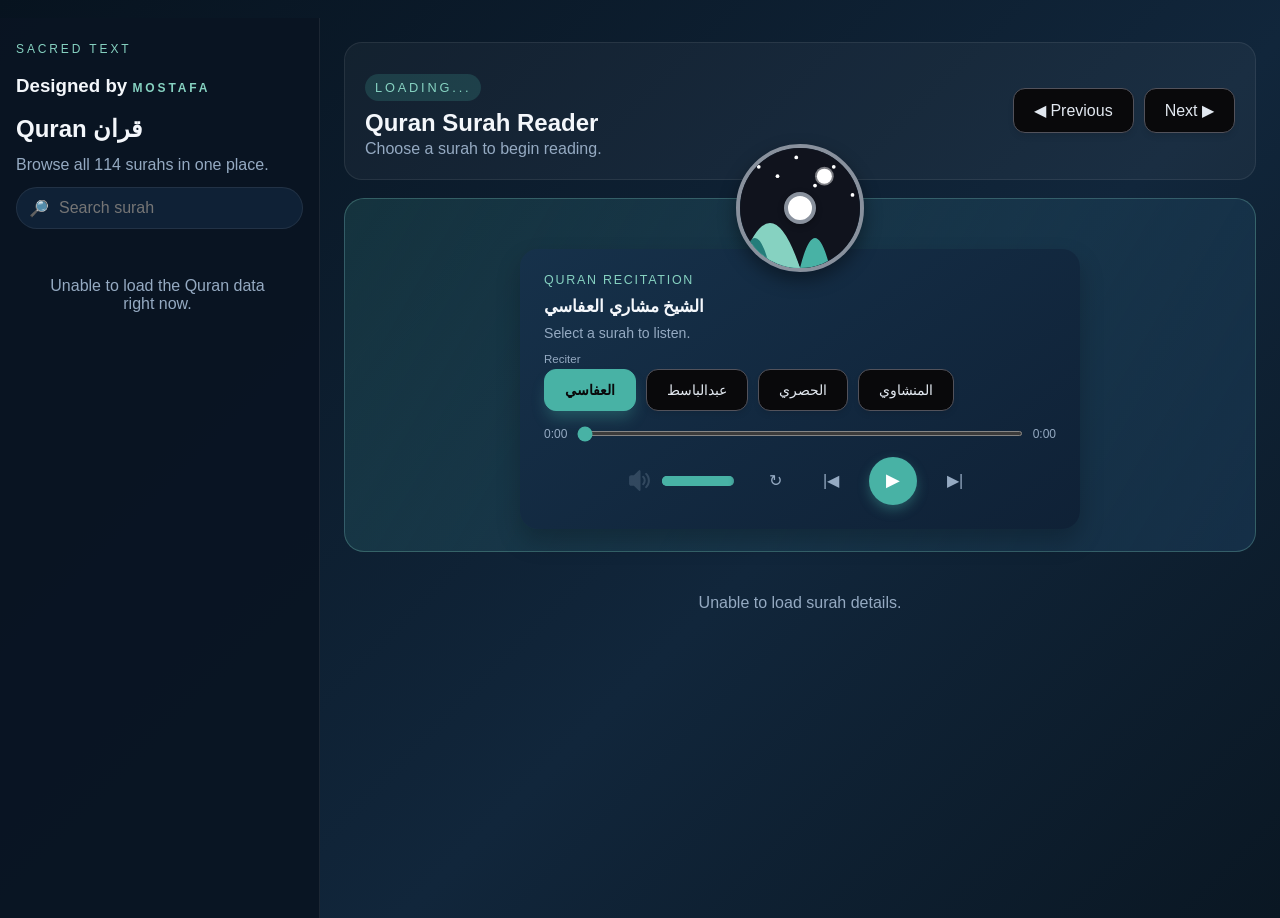
==== index.html @ 8043b58d "Update index.html" ====
<!DOCTYPE html>
<html lang="en">
  <head>
    <meta charset="UTF-8" />
    <meta name="viewport" content="width=device-width, initial-scale=1.0" />
   <title>القرآن الكريم - قراءة واستماع</title>
    <link rel="stylesheet" href="styles.css" />
  </head>
  <body>
    <img src="https://github.com/MOSTAFA-bot1/Quran/blob/main/Quran%20Photo.webp" alt="" srcset="">
    <div class="app-shell">
      <aside class="sidebar">
        <div class="sidebar-header">
          <div>
            <p class="eyebrow">Sacred Text</p> <h3> Designed by <a class="eyebrow" href="https://mostafa-bot1.github.io/personal/" style="text-decoration: none;" target="_blank">MOSTAFA</a></h3>  
            <h1>Quran قران</h1> 
          </div>
          <p class="subtitle">Browse all 114 surahs in one place.</p>
          <label class="search-box" for="searchInput">
            <span>🔎</span>
            <input id="searchInput" type="text" placeholder="Search surah" />
          </label>
        </div>
        <div id="surahList" class="surah-list" aria-live="polite"></div>
      </aside>

      <main class="content">
        <header class="content-header">
          <div>
            <p id="surahBadge" class="badge">Loading...</p>
            <h2 id="surahTitle">Quran Surah Reader</h2>
            <p id="surahMeta" class="meta">Choose a surah to begin reading.</p>
          </div>
          <div class="content-actions">
            <button id="prevBtn" class="ghost-btn" type="button">◀ Previous</button>
            <button id="nextBtn" class="ghost-btn" type="button">Next ▶</button>
          </div>
        </header>

        <section class="audio-panel" aria-label="Surah recitation">
          <div class="record-stage" aria-hidden="true">
            <div class="record">
              <svg viewBox="0 0 128 128" role="presentation">
                <rect width="128" height="128" fill="#10131d"></rect>
                <circle cx="20" cy="20" r="2" fill="#fff"></circle>
                <circle cx="40" cy="30" r="2" fill="#fff"></circle>
                <circle cx="60" cy="10" r="2" fill="#fff"></circle>
                <circle cx="80" cy="40" r="2" fill="#fff"></circle>
                <circle cx="100" cy="20" r="2" fill="#fff"></circle>
                <circle cx="120" cy="50" r="2" fill="#fff"></circle>
                <circle cx="90" cy="30" r="10" fill="#fff" fill-opacity=".45"></circle>
                <circle cx="90" cy="30" r="8" fill="#fff"></circle>
                <path d="M0 128 Q32 64 64 128 T128 128" fill="#247d7a"></path>
                <path d="M0 128 Q32 48 64 128 T128 128" fill="#48b2a5"></path>
                <path d="M0 128 Q32 32 64 128 T128 128" fill="#86d2c1"></path>
                <path d="M0 128 Q16 64 32 128 T64 128" fill="#247d7a"></path>
                <path d="M64 128 Q80 64 96 128 T128 128" fill="#48b2a5"></path>
              </svg>
            </div>
            <span class="record-pin"></span>
          </div>
          <div class="player-card">
            <div class="player-info">
              <div class="info-content">
                <p class="audio-label">Quran Recitation</p>
                <h3 id="audioTitle">الشيخ مشاري العفاسي</h3>
                <p id="audioStatus" class="audio-status">Select a surah to listen.</p>
              </div>
              <div class="reciter-picker">
                <span>Reciter</span>
                <div class="reciter-buttons" role="group" aria-label="Choose reciter">
                  <button class="reciter-btn active" type="button" data-reciter="ar.alafasy" title="الشيخ مشاري العفاسي">العفاسي</button>
                  <button class="reciter-btn" type="button" data-reciter="ar.abdulsamad" title="الشيخ عبد الباسط عبد الصمد">عبدالباسط</button>
                  <button class="reciter-btn" type="button" data-reciter="ar.husary" title="الشيخ الحصري">الحصري</button>
                  <button class="reciter-btn" type="button" data-reciter="ar.minshawi" title="الشيخ المنشاوي">المنشاوي</button>
                </div>
              </div>
            </div>
            <div class="timeline">
              <span id="currentTime">0:00</span>
              <input id="progressBar" type="range" min="0" max="100" value="0" aria-label="Audio progress" />
              <span id="duration">0:00</span>
            </div>
            <div class="player-controls">
              <label class="slider" for="volumeLevel">
                <input id="volumeLevel" type="range" class="level" min="0" max="1" step="0.01" value="1" aria-label="Volume" />
                <svg class="volume" xmlns="http://www.w3.org/2000/svg" viewBox="0 0 24 24" aria-hidden="true">
                  <path d="M18.36 19.36a1 1 0 0 1-.705-1.71C19.167 16.148 20 14.142 20 12s-.833-4.148-2.345-5.65a1 1 0 1 1 1.41-1.419C20.958 6.812 22 9.322 22 12s-1.042 5.188-2.935 7.069a.997.997 0 0 1-.705.291z" fill="currentColor"></path>
                  <path d="M15.53 16.53a.999.999 0 0 1-.703-1.711C15.572 14.082 16 13.054 16 12s-.428-2.082-1.173-2.819a1 1 0 1 1 1.406-1.422A6 6 0 0 1 18 12a6 6 0 0 1-1.767 4.241.996.996 0 0 1-.703.289zM12 22a1 1 0 0 1-.707-.293L6.586 17H4c-1.103 0-2-.897-2-2V9c0-1.103.897-2 2-2h2.586l4.707-4.707A.998.998 0 0 1 13 3v18a1 1 0 0 1-1 1z" fill="currentColor"></path>
                </svg>
              </label>
              <button id="repeatBtn" class="player-icon" type="button" aria-label="Repeat off" title="Repeat off">↻</button>
              <button id="audioPrevBtn" class="player-icon" type="button" aria-label="Previous surah" title="Previous surah">|◀</button>
              <button id="playBtn" class="play-button" type="button" aria-label="Play" title="Play">▶</button>
              <button id="audioNextBtn" class="player-icon" type="button" aria-label="Next surah" title="Next surah">▶|</button>
            </div>
          </div>
          <audio id="audioPlayer" preload="metadata"></audio>
        </section>

        <div id="loader" class="loader">Loading surah details...</div>
        <section id="surahContent" class="surah-content" hidden></section>
      </main>
    </div>

    <script src="script.js"></script>
  </body>
</html>
---- styles.css ----
:root {
  color-scheme: dark;
  --bg: #07131f;
  --panel: #0f2136;
  --panel-2: #16314a;
  --text: #f4f7fb;
  --muted: #95aac2;
  --accent: #48b2a5;
  --accent-2: #86d2c1;
  --border: rgba(255, 255, 255, 0.08);
}

* {
  box-sizing: border-box;
}

body {
  margin: 0;
  font-family: "Segoe UI", Tahoma, Geneva, Verdana, sans-serif;
  background: linear-gradient(135deg, var(--bg), #11263b 60%, #0a1723);
  color: var(--text);
  min-height: 100vh;
}

button,
input {
  font: inherit;
}

.app-shell {
  display: grid;
  grid-template-columns: 320px 1fr;
  min-height: 100vh;
}

.sidebar {
  background: rgba(9, 20, 34, 0.92);
  border-right: 1px solid var(--border);
  padding: 24px 16px;
  display: flex;
  flex-direction: column;
  gap: 16px;
}

.sidebar-header {
  display: flex;
  flex-direction: column;
  gap: 10px;
}

.eyebrow {
  text-transform: uppercase;
  letter-spacing: 0.24em;
  font-size: 0.75rem;
  color: var(--accent-2);
  margin: 0 0 4px;
}
.eyebrow a {
  color: var(--accent-2);
  text-decoration: none;
  text-decoration-color: var(--accent-2);
  width: 100px;
}
h1,
h2 {
  margin: 0;
}

.subtitle,
.meta {
  color: var(--muted);
  margin: 0;
  line-height: 1.5;
}

.search-box {
  display: flex;
  align-items: center;
  gap: 8px;
  background: var(--panel);
  padding: 10px 12px;
  border-radius: 999px;
  border: 1px solid var(--border);
}

.search-box input {
  background: transparent;
  border: none;
  outline: none;
  color: var(--text);
  width: 100%;
}

.surah-list {
  overflow-y: auto;
  display: flex;
  flex-direction: column;
  gap: 8px;
  padding-right: 4px;
}

.surah-item {
  display: flex;
  justify-content: space-between;
  align-items: center;
  padding: 12px 14px;
  border-radius: 12px;
  border: 1px solid transparent;
  background: transparent;
  color: var(--text);
  text-align: left;
  cursor: pointer;
  transition: 180ms ease;
}

.surah-item:hover,
.surah-item.active {
  background: var(--panel-2);
  border-color: var(--accent);
}

.surah-item strong {
  font-size: 0.95rem;
}

.surah-item span {
  color: var(--muted);
  font-size: 0.85rem;
}

.content {
  padding: 24px;
  display: flex;
  flex-direction: column;
  gap: 18px;
}

.content-header {
  display: flex;
  justify-content: space-between;
  align-items: center;
  gap: 16px;
  background: rgba(255, 255, 255, 0.04);
  border: 1px solid var(--border);
  border-radius: 18px;
  padding: 18px 20px;
}

.audio-panel {
  position: relative;
  display: flex;
  justify-content: center;
  min-height: 190px;
  padding: 50px 24px 22px;
  background: linear-gradient(120deg, rgba(72, 178, 165, 0.16), rgba(22, 49, 74, 0.9));
  border: 1px solid rgba(134, 210, 193, 0.28);
  border-radius: 20px;
}

.record-stage {
  position: absolute;
  z-index: 2;
  top: -55px;
  left: 50%;
  width: 128px;
  height: 128px;
  transform: translateX(-50%);
  transition: transform 220ms ease, top 220ms ease;
}

.record {
  width: 128px;
  height: 128px;
  overflow: hidden;
  border: 4px solid #89919d;
  border-radius: 50%;
  box-shadow: 0 8px 18px rgba(0, 0, 0, 0.4);
}

.record svg {
  display: block;
  width: 100%;
  height: 100%;
  animation: record-spin 3s linear infinite;
  animation-play-state: paused;
}

.record-pin {
  position: absolute;
  z-index: 3;
  top: 50%;
  left: 50%;
  width: 32px;
  height: 32px;
  background: #fff;
  border: 4px solid #89919d;
  border-radius: 50%;
  transform: translate(-50%, -50%);
  box-shadow: 0 2px 6px rgba(0, 0, 0, 0.3);
}

.audio-panel:has(.play-button.is-playing) .record-stage {
  transform: translateX(-50%) scale(1.04);
}

.audio-panel:has(.play-button.is-playing) .record svg {
  animation-play-state: running;
}

@keyframes record-spin {
  to { transform: rotate(360deg); }
}

.player-card {
  width: min(100%, 560px);
  padding: 24px;
  background: linear-gradient(145deg, var(--panel-2), var(--panel));
  color: var(--text);
  border-radius: 18px;
  box-shadow: 0 12px 24px rgba(0, 0, 0, 0.22);
  display: flex;
  flex-direction: column;
  gap: 16px;
  transition: width 220ms ease;
}

.player-info {
  display: flex;
  flex-direction: column;
  gap: 12px;
}

.info-content {
  display: flex;
  flex-direction: column;
  gap: 4px;
}

.audio-panel h3,
.audio-label,
.audio-status {
  margin: 0;
}

.audio-label {
  color: var(--accent-2);
  font-size: 0.78rem;
  letter-spacing: 0.14em;
  text-transform: uppercase;
}

.audio-panel h3 {
  margin-top: 5px;
  font-size: 1.05rem;
}

.audio-status {
  color: var(--muted);
  font-size: 0.88rem;
  margin-top: 4px;
}

.reciter-picker {
  display: flex;
  flex-direction: column;
  flex-shrink: 0;
  gap: 4px;
  color: var(--muted);
  font-size: 0.72rem;
}

.reciter-buttons {
  display: flex;
  gap: 10px;
  flex-wrap: wrap;
}

.reciter-btn {
  display: inline-flex;
  align-items: center;
  justify-content: center;
  padding: 12px 20px;
  background: rgb(9, 9, 11);
  border: 1.58px solid rgb(82, 82, 91);
  color: rgb(226, 232, 240);
  border-radius: 12px;
  cursor: pointer;
  font-weight: 500;
  font-size: 0.9rem;
  white-space: nowrap;
  box-shadow: 0 4px 6px -1px rgba(0, 0, 0, 0.1);
  transition: all 300ms ease;
}

.reciter-btn:hover {
  transform: translateY(-0.335rem);
  box-shadow: 0 10px 15px -3px rgba(0, 0, 0, 0.3);
}

.reciter-btn.active {
  background: rgb(72, 178, 165);
  color: rgb(9, 9, 11);
  border-color: rgb(72, 178, 165);
  font-weight: 600;
  box-shadow: 0 10px 15px -3px rgba(72, 178, 165, 0.3);
}

.timeline {
  display: flex;
  align-items: center;
  gap: 8px;
  color: var(--muted);
  font-size: 0.75rem;
}

#progressBar {
  flex: 1;
  height: 5px;
  accent-color: var(--accent);
  cursor: pointer;
}

.player-controls {
  display: flex;
  align-items: center;
  justify-content: center;
  gap: 20px;
}

.slider {
  --slider-width: 72px;
  --slider-height: 10px;
  --slider-bg: rgba(149, 170, 194, 0.24);
  --slider-border-radius: 5px;
  --level-color: var(--accent);
  --icon-color: var(--slider-bg);
  --icon-size: 25px;
  position: relative;
  display: inline-flex;
  align-items: center;
  width: 110px;
  cursor: pointer;
}

.slider .volume {
  position: absolute;
  left: 0;
  width: var(--icon-size);
  height: var(--icon-size);
  color: var(--icon-color);
  pointer-events: none;
  transition: color 0.5s;
}

.slider .level {
  width: var(--slider-width);
  height: var(--slider-height);
  margin-left: 35px;
  appearance: none;
  background: var(--slider-bg);
  border-radius: var(--slider-border-radius);
  overflow: hidden;
  cursor: inherit;
}

.slider .level::-webkit-slider-thumb {
  width: 0;
  height: 0;
  appearance: none;
  box-shadow: -100px 0 5px 100px var(--level-color), -100px 0 20px 100px var(--level-color);
}

.slider .level::-moz-range-thumb {
  width: 0;
  height: 0;
  border: none;
  box-shadow: -100px 0 5px 100px var(--level-color), -100px 0 20px 100px var(--level-color);
}

.slider .level:hover ~ .volume {
  color: var(--accent-2);
  opacity: 0.6;
}

.slider .level:focus-visible {
  outline: 2px solid var(--accent-2);
  outline-offset: 4px;
}

.player-icon,
.play-button {
  display: inline-flex;
  align-items: center;
  justify-content: center;
  border: 0;
  background: transparent;
  color: var(--muted);
  cursor: pointer;
}

.player-icon {
  width: 36px;
  height: 36px;
  font-size: 1rem;
}

.player-icon:hover,
.player-icon.active {
  color: var(--accent-2);
}

.play-button {
  width: 48px;
  height: 48px;
  color: #fff;
  background: var(--accent);
  border-radius: 50%;
  font-size: 1.1rem;
  box-shadow: 0 5px 12px rgba(72, 178, 165, 0.35);
}

.play-button.is-playing {
  background: #2d8d82;
}

.badge {
  display: inline-block;
  margin-bottom: 8px;
  padding: 6px 10px;
  border-radius: 999px;
  background: rgba(72, 178, 165, 0.2);
  color: var(--accent-2);
  font-size: 0.8rem;
  text-transform: uppercase;
  letter-spacing: 0.22em;
}

.content-actions {
  display: flex;
  gap: 10px;
}

.ghost-btn {
  display: inline-flex;
  align-items: center;
  justify-content: center;
  background: rgb(9, 9, 11);
  border: 1.58px solid rgb(82, 82, 91);
  color: rgb(226, 232, 240);
  padding: 12px 20px;
  border-radius: 12px;
  font-weight: 500;
  box-shadow: 0 4px 6px -1px rgba(0, 0, 0, 0.1);
  cursor: pointer;
  transition: all 300ms ease;
}

.ghost-btn:hover {
  transform: translateY(-0.335rem);
  box-shadow: 0 10px 15px -3px rgba(0, 0, 0, 0.3);
}

.ghost-btn:focus-visible {
  outline: 2px solid var(--accent-2);
  outline-offset: 3px;
}

.loader {
  padding: 24px;
  text-align: center;
  color: var(--muted);
}

.surah-content {
  background: rgba(255, 255, 255, 0.04);
  border: 1px solid var(--border);
  border-radius: 20px;
  padding: 24px;
  overflow: hidden;
}

.surah-intro {
  border-bottom: 1px solid var(--border);
  padding-bottom: 16px;
  margin-bottom: 16px;
}

.surah-intro h3 {
  margin: 0 0 6px;
}

.verses {
  display: flex;
  flex-direction: column;
  gap: 14px;
}

.ayah {
  padding: 12px 0;
  border-bottom: 1px solid rgba(255, 255, 255, 0.06);
}

.ayah-number {
  display: inline-flex;
  align-items: center;
  justify-content: center;
  width: 34px;
  height: 34px;
  border-radius: 50%;
  background: rgba(72, 178, 165, 0.18);
  color: var(--accent-2);
  margin-bottom: 8px;
  font-size: 0.9rem;
}

.ayah-text {
  font-size: 1.25rem;
  font-family: "Noto Naskh Arabic", "Amiri", serif;
  line-height: 2;
  direction: rtl;
  text-align: right;
  margin: 0 0 8px;
}

.ayah-translation {
  color: var(--muted);
  line-height: 1.65;
  margin: 0;
}

.empty-state {
  padding: 32px;
  text-align: center;
  color: var(--muted);
}

@media (max-width: 900px) {
  .app-shell {
    grid-template-columns: 1fr;
  }

  .sidebar {
    border-right: none;
    border-bottom: 1px solid var(--border);
  }

  .content {
    padding-top: 0;
  }

  .audio-panel {
    min-height: 205px;
    padding-inline: 14px;
  }

  .player-card {
    width: 100%;
  }

  .player-info {
    flex-direction: column;
  }

  .reciter-picker {
    width: 100%;
  }

  .player-controls {
    gap: 12px;
  }
}
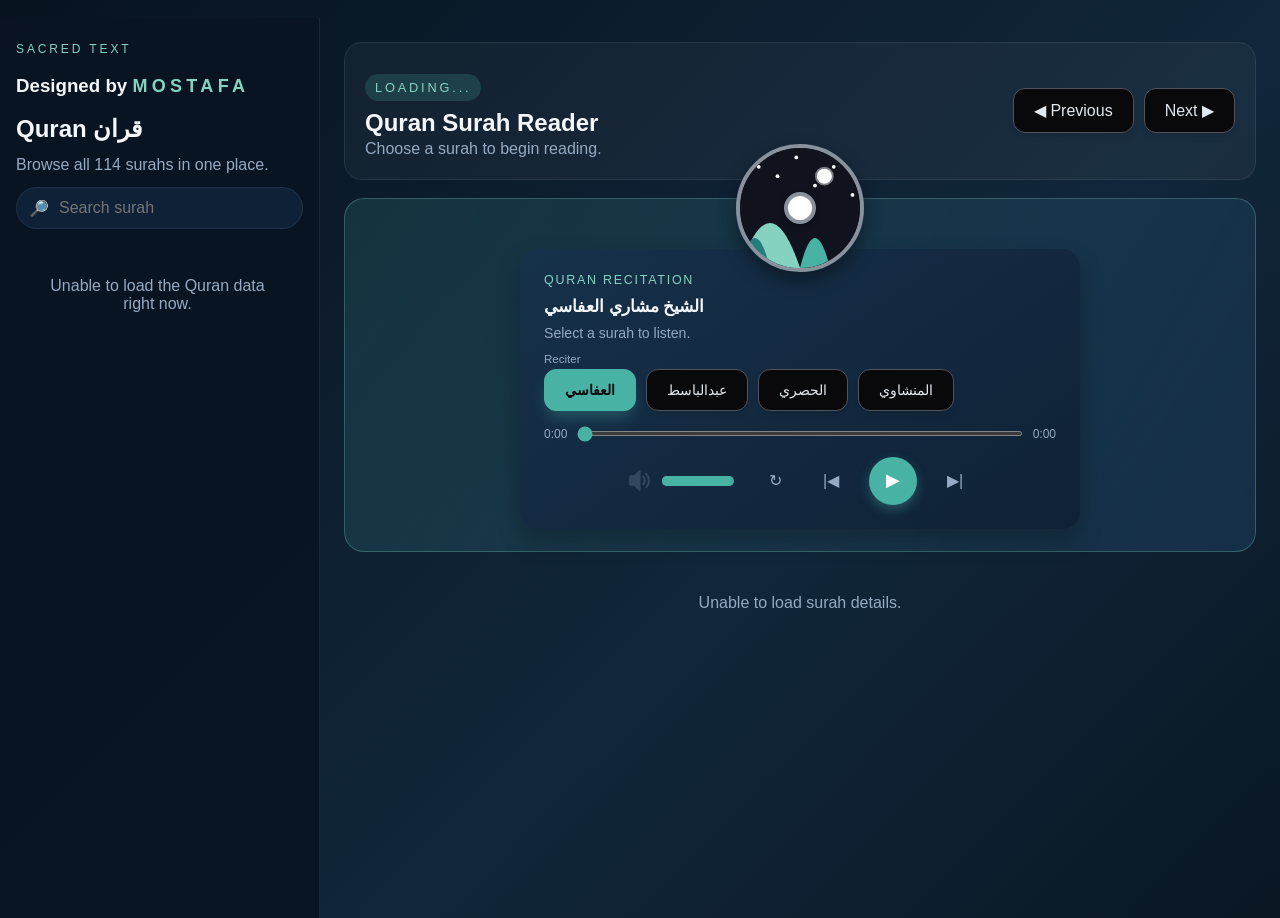
==== commit b61767ad: "Add files via upload" ====
--- a/index.html
+++ b/index.html
@@ -12,7 +12,7 @@
       <aside class="sidebar">
         <div class="sidebar-header">
           <div>
-            <p class="eyebrow">Sacred Text</p> <h3> Designed by <a class="eyebrow" href="https://mostafa-bot1.github.io/personal/" style="text-decoration: none;" target="_blank">MOSTAFA</a></h3>  
+            <p class="eyebrow">Sacred Text</p> <h3>Designed by <a class="eyebrow" href="https://mostafa-bot1.github.io/personal/" style="text-decoration: none; font-size: 18px;" target="_blank">MOSTAFA</a></h3>  
             <h1>Quran قران</h1> 
           </div>
           <p class="subtitle">Browse all 114 surahs in one place.</p>
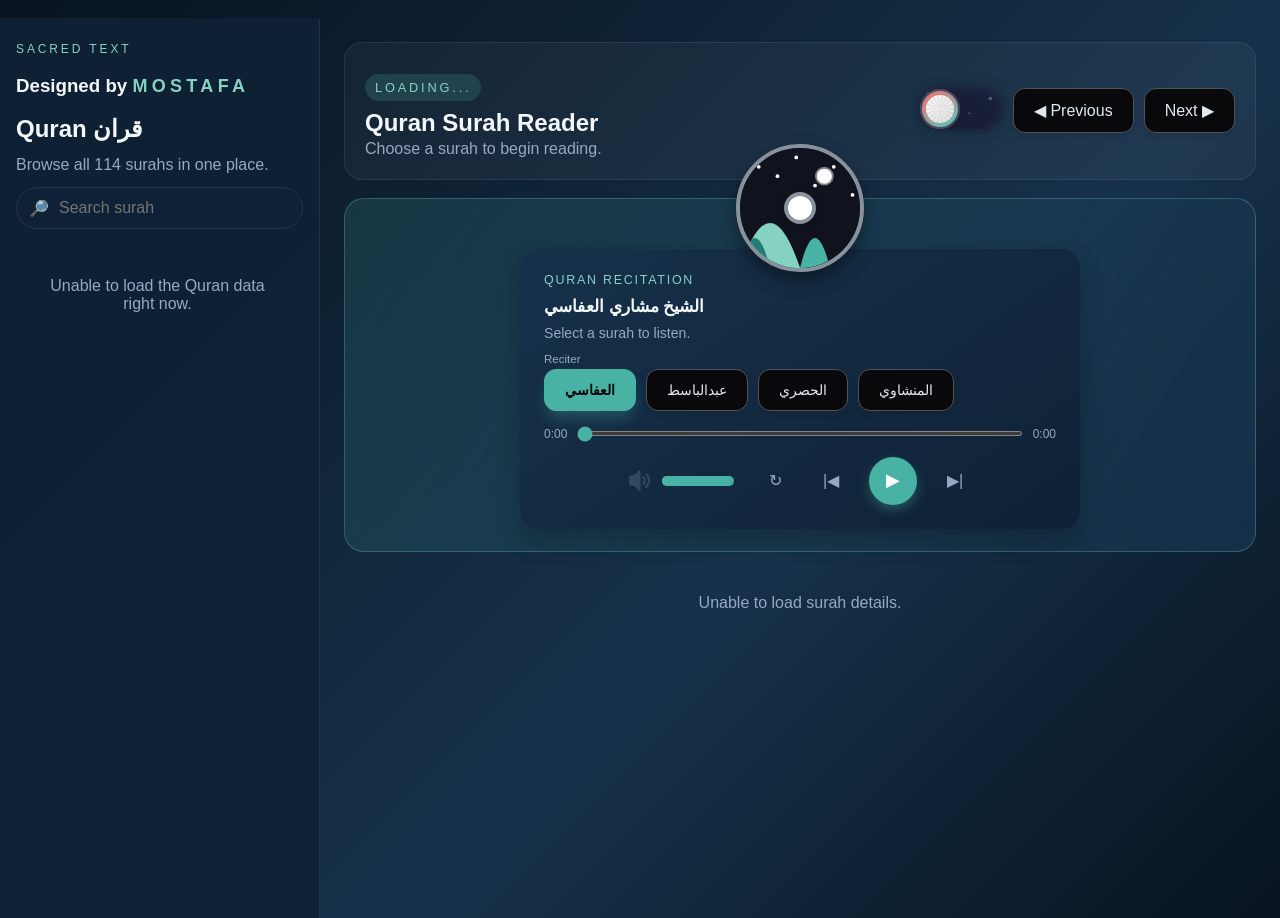
==== commit a194e410: "Add files via upload" ====
--- a/index.html
+++ b/index.html
@@ -32,6 +32,27 @@
             <p id="surahMeta" class="meta">Choose a surah to begin reading.</p>
           </div>
           <div class="content-actions">
+            <label class="cosmic-toggle" title="Toggle light and dark mode">
+              <input id="themeToggle" class="toggle" type="checkbox" aria-label="Use light mode" />
+              <div class="slider">
+                <div class="cosmos"></div>
+                <div class="energy-line"></div>
+                <div class="energy-line"></div>
+                <div class="energy-line"></div>
+                <div class="toggle-orb">
+                  <div class="inner-orb"></div>
+                  <div class="ring"></div>
+                </div>
+                <div class="particles">
+                  <div style="--angle: 30deg" class="particle"></div>
+                  <div style="--angle: 60deg" class="particle"></div>
+                  <div style="--angle: 90deg" class="particle"></div>
+                  <div style="--angle: 120deg" class="particle"></div>
+                  <div style="--angle: 150deg" class="particle"></div>
+                  <div style="--angle: 180deg" class="particle"></div>
+                </div>
+              </div>
+            </label>
             <button id="prevBtn" class="ghost-btn" type="button">◀ Previous</button>
             <button id="nextBtn" class="ghost-btn" type="button">Next ▶</button>
           </div>
@@ -82,7 +103,7 @@
               <span id="duration">0:00</span>
             </div>
             <div class="player-controls">
-              <label class="slider" for="volumeLevel">
+              <label class="volume-slider" for="volumeLevel">
                 <input id="volumeLevel" type="range" class="level" min="0" max="1" step="0.01" value="1" aria-label="Volume" />
                 <svg class="volume" xmlns="http://www.w3.org/2000/svg" viewBox="0 0 24 24" aria-hidden="true">
                   <path d="M18.36 19.36a1 1 0 0 1-.705-1.71C19.167 16.148 20 14.142 20 12s-.833-4.148-2.345-5.65a1 1 0 1 1 1.41-1.419C20.958 6.812 22 9.322 22 12s-1.042 5.188-2.935 7.069a.997.997 0 0 1-.705.291z" fill="currentColor"></path>
--- a/styles.css
+++ b/styles.css
@@ -10,6 +10,18 @@
   --border: rgba(255, 255, 255, 0.08);
 }
 
+:root[data-theme="light"] {
+  color-scheme: light;
+  --bg: #eef7f4;
+  --panel: #ffffff;
+  --panel-2: #e3f0ec;
+  --text: #142b2d;
+  --muted: #5b7372;
+  --accent: #2f9185;
+  --accent-2: #19675f;
+  --border: rgba(20, 43, 45, 0.14);
+}
+
 * {
   box-sizing: border-box;
 }
@@ -17,7 +29,7 @@
 body {
   margin: 0;
   font-family: "Segoe UI", Tahoma, Geneva, Verdana, sans-serif;
-  background: linear-gradient(135deg, var(--bg), #11263b 60%, #0a1723);
+  background: linear-gradient(135deg, var(--bg), var(--panel-2) 60%, var(--bg));
   color: var(--text);
   min-height: 100vh;
 }
@@ -34,7 +46,7 @@
 }
 
 .sidebar {
-  background: rgba(9, 20, 34, 0.92);
+  background: color-mix(in srgb, var(--panel) 92%, transparent);
   border-right: 1px solid var(--border);
   padding: 24px 16px;
   display: flex;
@@ -327,7 +339,7 @@
   gap: 20px;
 }
 
-.slider {
+.volume-slider {
   --slider-width: 72px;
   --slider-height: 10px;
   --slider-bg: rgba(149, 170, 194, 0.24);
@@ -342,7 +354,7 @@
   cursor: pointer;
 }
 
-.slider .volume {
+.volume-slider .volume {
   position: absolute;
   left: 0;
   width: var(--icon-size);
@@ -352,7 +364,7 @@
   transition: color 0.5s;
 }
 
-.slider .level {
+.volume-slider .level {
   width: var(--slider-width);
   height: var(--slider-height);
   margin-left: 35px;
@@ -363,26 +375,26 @@
   cursor: inherit;
 }
 
-.slider .level::-webkit-slider-thumb {
+.volume-slider .level::-webkit-slider-thumb {
   width: 0;
   height: 0;
   appearance: none;
   box-shadow: -100px 0 5px 100px var(--level-color), -100px 0 20px 100px var(--level-color);
 }
 
-.slider .level::-moz-range-thumb {
+.volume-slider .level::-moz-range-thumb {
   width: 0;
   height: 0;
   border: none;
   box-shadow: -100px 0 5px 100px var(--level-color), -100px 0 20px 100px var(--level-color);
 }
 
-.slider .level:hover ~ .volume {
+.volume-slider .level:hover ~ .volume {
   color: var(--accent-2);
   opacity: 0.6;
 }
 
-.slider .level:focus-visible {
+.volume-slider .level:focus-visible {
   outline: 2px solid var(--accent-2);
   outline-offset: 4px;
 }
@@ -460,6 +472,19 @@
   box-shadow: 0 10px 15px -3px rgba(0, 0, 0, 0.3);
 }
 
+:root[data-theme="light"] .ghost-btn,
+:root[data-theme="light"] .reciter-btn {
+  background: #f6fbfa;
+  border-color: rgba(20, 43, 45, 0.2);
+  color: var(--text);
+}
+
+:root[data-theme="light"] .reciter-btn.active {
+  background: var(--accent);
+  border-color: var(--accent);
+  color: #fff;
+}
+
 .ghost-btn:focus-visible {
   outline: 2px solid var(--accent-2);
   outline-offset: 3px;
@@ -534,6 +559,114 @@
   color: var(--muted);
 }
 
+.cosmic-toggle {
+  position: relative;
+  display: block;
+  flex: 0 0 84px;
+  width: 84px;
+  height: 42px;
+  transform-style: preserve-3d;
+  perspective: 500px;
+}
+
+.cosmic-toggle .toggle {
+  position: absolute;
+  opacity: 0;
+  width: 1px;
+  height: 1px;
+}
+
+.cosmic-toggle .slider {
+  position: absolute;
+  inset: 0;
+  display: block;
+  width: auto;
+  height: auto;
+  margin: 0;
+  cursor: pointer;
+  background: linear-gradient(45deg, #1a1a2e, #16213e);
+  border-radius: 35px;
+  transition: 0.5s;
+  overflow: hidden;
+  box-shadow: 0 0 14px rgba(0, 0, 0, 0.35), inset 0 0 12px rgba(255, 255, 255, 0.05);
+}
+
+.cosmic-toggle .cosmos {
+  position: absolute;
+  inset: 0;
+  background: radial-gradient(1px 1px at 10% 10%, #fff 100%, transparent), radial-gradient(2px 2px at 30% 30%, #fff 100%, transparent), radial-gradient(1px 1px at 60% 60%, #fff 100%, transparent), radial-gradient(2px 2px at 85% 25%, #fff 100%, transparent);
+  opacity: 0.25;
+  transition: 0.5s;
+}
+
+.cosmic-toggle .toggle-orb {
+  position: absolute;
+  z-index: 2;
+  width: 36px;
+  height: 36px;
+  left: 3px;
+  bottom: 3px;
+  border-radius: 50%;
+  background: linear-gradient(145deg, #ff6b6b, #4ecdc4);
+  transition: 0.6s cubic-bezier(0.68, -0.55, 0.265, 1.55);
+}
+
+.cosmic-toggle .inner-orb {
+  position: absolute;
+  inset: 4px;
+  overflow: hidden;
+  border-radius: 50%;
+  background: linear-gradient(145deg, #fff, #e6e6e6);
+}
+
+.cosmic-toggle .inner-orb::before {
+  content: "";
+  position: absolute;
+  inset: 0;
+  background: repeating-conic-gradient(transparent 0deg, rgba(0, 0, 0, 0.1) 10deg, transparent 20deg);
+  animation: patternRotate 10s linear infinite;
+}
+
+.cosmic-toggle .ring {
+  position: absolute;
+  inset: -2px;
+  border: 2px solid rgba(255, 255, 255, 0.2);
+  border-radius: 50%;
+}
+
+.cosmic-toggle .energy-line,
+.cosmic-toggle .particles {
+  position: absolute;
+  pointer-events: none;
+}
+
+.cosmic-toggle .energy-line {
+  width: 100%;
+  height: 1px;
+  background: linear-gradient(90deg, transparent, rgba(78, 205, 196, 0.6), transparent);
+  opacity: 0;
+}
+
+.cosmic-toggle .energy-line:nth-child(1) { top: 20%; transform: rotate(15deg); }
+.cosmic-toggle .energy-line:nth-child(2) { top: 50%; }
+.cosmic-toggle .energy-line:nth-child(3) { top: 80%; transform: rotate(-15deg); }
+.cosmic-toggle .particles { inset: 0; }
+.cosmic-toggle .particle { position: absolute; width: 3px; height: 3px; background: #4ecdc4; border-radius: 50%; opacity: 0; }
+.cosmic-toggle .particle:nth-child(1) { left: 20%; }
+.cosmic-toggle .particle:nth-child(2) { left: 40%; }
+.cosmic-toggle .particle:nth-child(3) { left: 60%; }
+.cosmic-toggle .particle:nth-child(4) { left: 80%; }
+.cosmic-toggle .particle:nth-child(5) { left: 30%; }
+.cosmic-toggle .particle:nth-child(6) { left: 70%; }
+.cosmic-toggle .toggle:checked + .slider .toggle-orb { transform: translateX(42px) rotate(360deg); background: linear-gradient(145deg, #4ecdc4, #45b7af); }
+.cosmic-toggle .toggle:checked + .slider .inner-orb { background: linear-gradient(145deg, #45b7af, #3da89f); transform: scale(0.9); }
+.cosmic-toggle .toggle:checked + .slider .energy-line { opacity: 1; animation: energyFlow 2s linear infinite; }
+.cosmic-toggle:hover .slider { transform: rotateX(7deg) rotateY(7deg); }
+.cosmic-toggle:hover .toggle-orb { filter: brightness(1.15); box-shadow: 0 0 16px rgba(78, 205, 196, 0.5); }
+
+@keyframes patternRotate { to { transform: rotate(360deg); } }
+@keyframes energyFlow { 0% { transform: scaleX(0); opacity: 0; } 50% { transform: scaleX(1); opacity: 1; } 100% { transform: scaleX(0); opacity: 0; } }
+
 @media (max-width: 900px) {
   .app-shell {
     grid-template-columns: 1fr;
@@ -548,6 +681,16 @@
     padding-top: 0;
   }
 
+  .content-header {
+    align-items: flex-start;
+    flex-direction: column;
+  }
+
+  .content-actions {
+    width: 100%;
+    flex-wrap: wrap;
+  }
+
   .audio-panel {
     min-height: 205px;
     padding-inline: 14px;
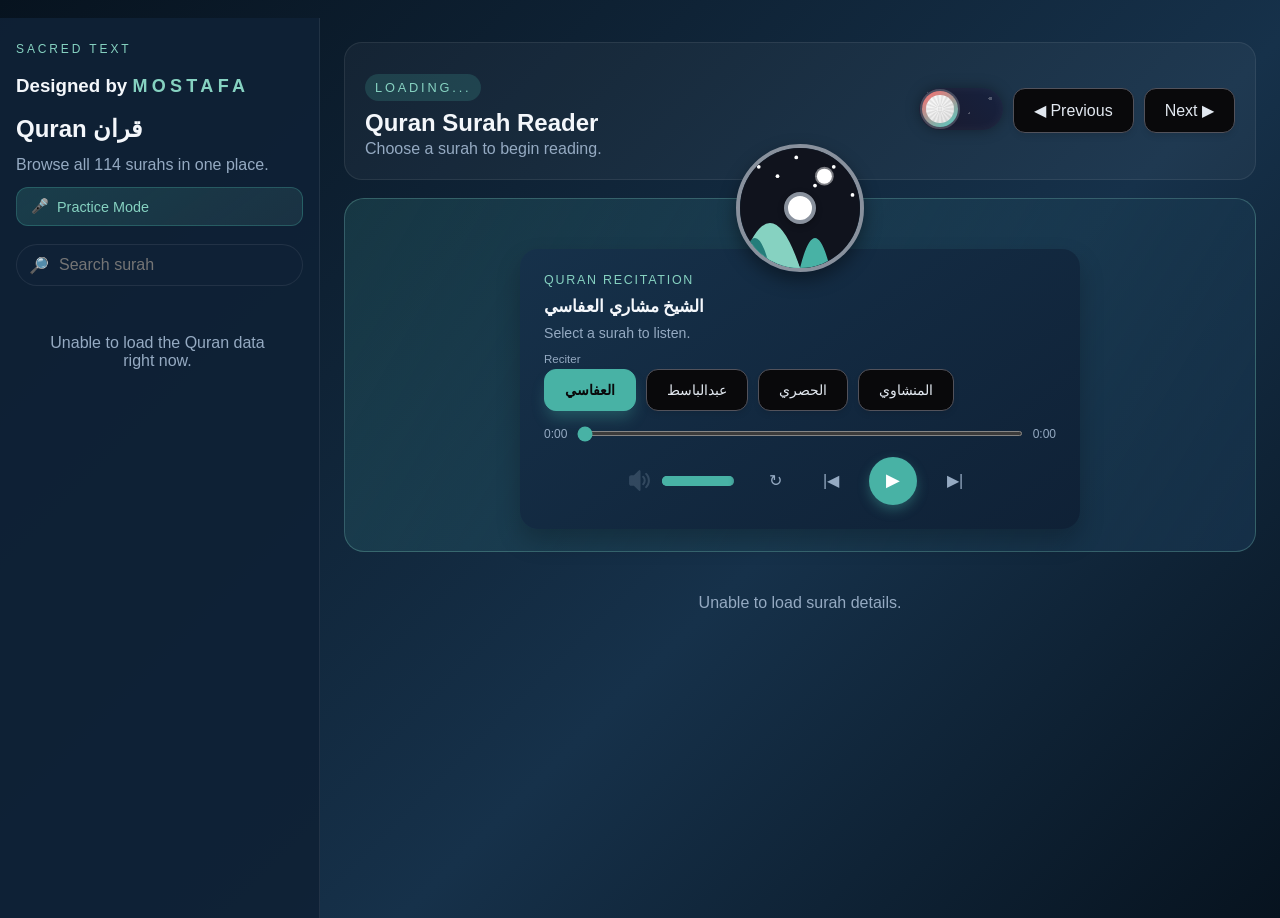
==== commit 0616a190: "Add files via upload" ====
--- a/index.html
+++ b/index.html
@@ -3,8 +3,11 @@
   <head>
     <meta charset="UTF-8" />
     <meta name="viewport" content="width=device-width, initial-scale=1.0" />
-   <title>القرآن الكريم - قراءة واستماع</title>
-    <link rel="stylesheet" href="styles.css" />
+   <title>قران -قراءة و استماع</title>
+<meta name="description" content="واقرأ القرآن بوضوح مع الترجمة. استمع إلى تلاوة القرآن من قراء مشهورين. تصفح جميع السور الـ 114 في مكان واحد." />
+    <meta name="keywords" content="قرآن, قراءة القرآن, استماع القرآن, تلاوة القرآن, ترجمة القرآن, سور القرآن, المصحف الشريف" />
+   <link rel="stylesheet" href="styles.css" />
+  <link rel="icon" type="image/x-icon" href="https://i1.sndcdn.com/avatars-fheFiXbBUakGm6ne-YJQq2w-t240x240.jpg" />
   </head>
   <body>
     <img src="https://github.com/MOSTAFA-bot1/Quran/blob/main/Quran%20Photo.webp" alt="" srcset="">
@@ -16,6 +19,10 @@
             <h1>Quran قران</h1> 
           </div>
           <p class="subtitle">Browse all 114 surahs in one place.</p>
+          <a href="practice.html" class="practice-link" id="practiceLink">
+            <span>🎤</span>
+            <span>Practice Mode</span>
+          </a>
           <label class="search-box" for="searchInput">
             <span>🔎</span>
             <input id="searchInput" type="text" placeholder="Search surah" />
--- a/styles.css
+++ b/styles.css
@@ -101,6 +101,29 @@
   outline: none;
   color: var(--text);
   width: 100%;
+}
+
+.practice-link {
+  display: flex;
+  align-items: center;
+  gap: 8px;
+  padding: 10px 14px;
+  background: linear-gradient(145deg, rgba(72, 178, 165, 0.2), rgba(134, 210, 193, 0.1));
+  border: 1px solid rgba(72, 178, 165, 0.3);
+  border-radius: 12px;
+  color: var(--accent-2);
+  text-decoration: none;
+  font-size: 0.9rem;
+  font-weight: 500;
+  transition: all 300ms ease;
+  margin-bottom: 8px;
+}
+
+.practice-link:hover {
+  background: linear-gradient(145deg, rgba(72, 178, 165, 0.3), rgba(134, 210, 193, 0.2));
+  border-color: var(--accent);
+  transform: translateY(-2px);
+  box-shadow: 0 4px 12px rgba(72, 178, 165, 0.2);
 }
 
 .surah-list {
@@ -712,3 +735,91 @@
     gap: 12px;
   }
 }
+
+@media (max-width: 600px) {
+  .sidebar {
+    padding: 16px 12px;
+  }
+
+  .sidebar-header {
+    gap: 8px;
+  }
+
+  .subtitle {
+    font-size: 0.85rem;
+  }
+
+  .search-box {
+    padding: 8px 10px;
+  }
+
+  .surah-item {
+    padding: 10px 12px;
+  }
+
+  .content {
+    padding: 16px 12px;
+  }
+
+  .content-header {
+    padding: 14px 16px;
+  }
+
+  .surah-content {
+    padding: 16px;
+  }
+
+  .ayah-text {
+    font-size: 1.1rem;
+  }
+
+  .ayah-number {
+    width: 28px;
+    height: 28px;
+    font-size: 0.8rem;
+  }
+
+  .audio-panel {
+    min-height: 180px;
+    padding: 40px 12px 16px;
+  }
+
+  .record-stage {
+    width: 100px;
+    height: 100px;
+    top: -45px;
+  }
+
+  .player-card {
+    padding: 16px;
+  }
+
+  .audio-panel h3 {
+    font-size: 0.95rem;
+  }
+
+  .reciter-buttons {
+    gap: 8px;
+  }
+
+  .reciter-btn {
+    padding: 10px 14px;
+    font-size: 0.85rem;
+  }
+
+  .timeline {
+    font-size: 0.7rem;
+  }
+
+  .play-button {
+    width: 44px;
+    height: 44px;
+    font-size: 1rem;
+  }
+
+  .player-icon {
+    width: 32px;
+    height: 32px;
+    font-size: 0.9rem;
+  }
+}
